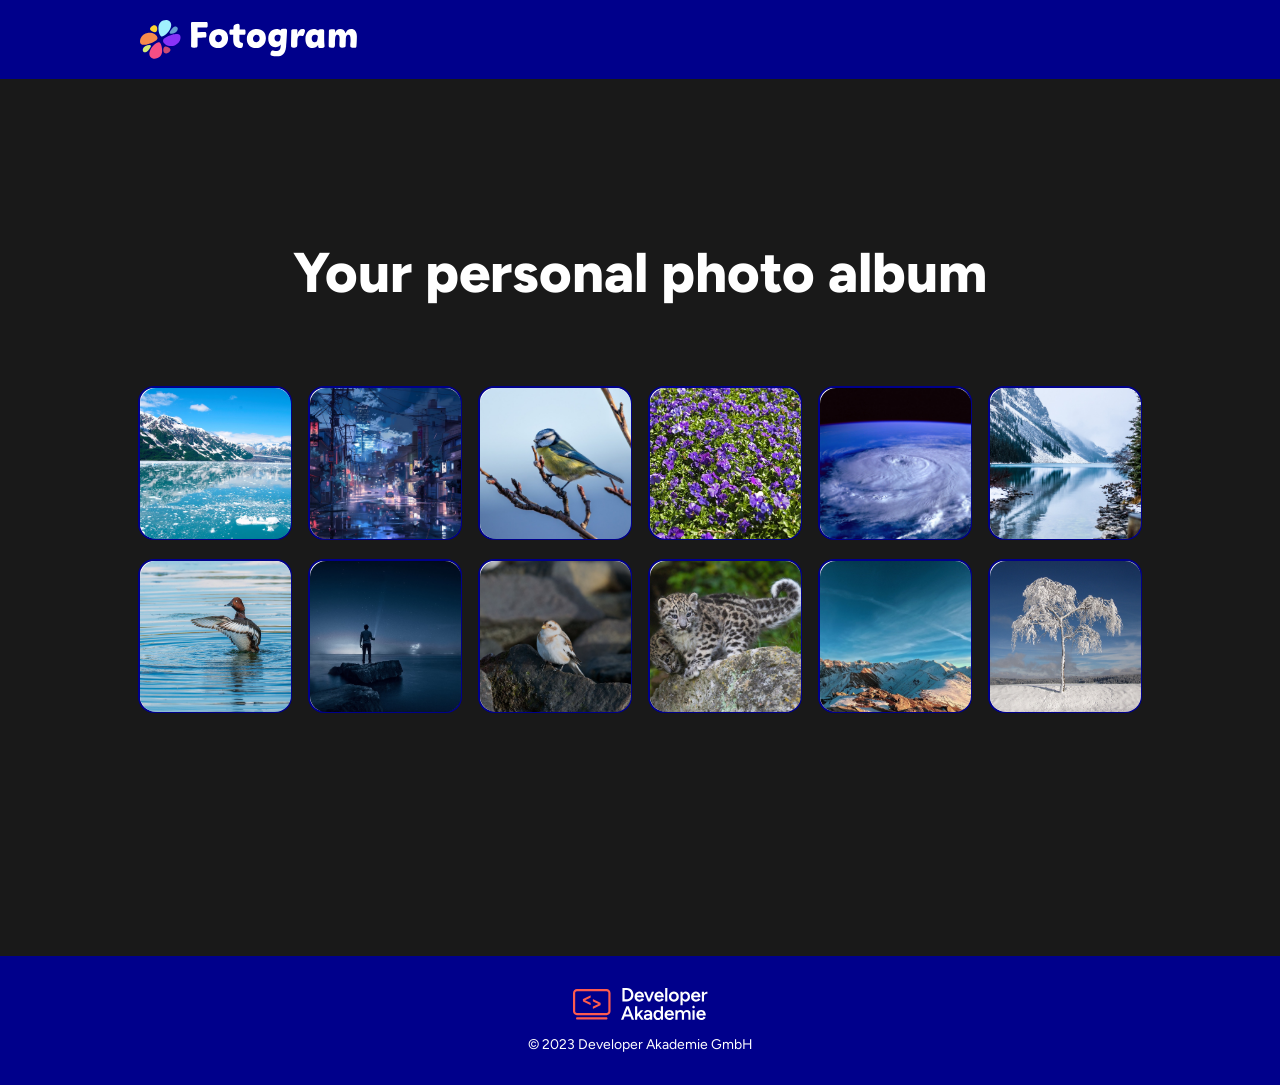
==== files/index.html @ d9a7c069 "fixing links for images in header, footer & favicon" ====
<!doctype html>
<html lang="de">
  <head>
    <meta charset="UTF-8" />
    <meta name="viewport" content="width=device-width, initial-scale=1.0" />
    <link
      rel="shortcut icon"
      href="../assets/icons/logo.svg"
      type="image/x-icon"
    />
    <link rel="stylesheet" href="fonts.css" />
    <link rel="stylesheet" href="style.css" />
    <script src="script.js"></script>
    <title>Fotogram</title>
  </head>
  <body onload="initialise()">
    <!-- Kopfzeile -->
    <header>
      <section>
        <img src="../assets/icons/logo.svg" alt="Das Logo von Fotogram" />
        <img src="../assets/icons/title.svg" alt="Der Titel von Fotogram" />
      </section>
    </header>
    <!-- Der Inhalt der Webseite -->
    <main>
      <article class="photoalbum">
        <h2>Your personal photo album</h2>
        <!-- Die Bilderreihe -->
        <section class="gallery">
          <ul id="list">
            
          </ul>
        </section>
        <!-- Das Dialogfenster -->
        <section>
          <dialog class="dialogfenster" id="dialog_window">
            <article>
              <section class="dialog_kopf" id="dialog_head">
                <div class="photoName" id="pictureName">

                </div>
                <button class="close" onclick="closeDialog()">
                          <img class="cross"
                           src="../assets/icons/close.svg"
                          alt="Kreuz zum Schließen des Fensters"/>
                          </button>
                </button>
              </section>
              <div class="photo" id="picture">
                
              </div>
              <section class="dialog_fuß" id="dialog_foot">
                
              </section>
            </article>
          </dialog>
        </section>
      </article>
    </main>
    <!-- Fußzeile -->
    <footer>
      <article>
        <section class="developer_akademie">
          <img src="../assets/icons/da_logo.svg" alt="Das Logo der DA" />
          <img src="../assets/icons/da_title.svg" alt="Der Name der DA" />
        </section>
        <section class="copyright">
          <p>© 2023 Developer Akademie GmbH</p>
        </section>
      </article>
    </footer>
  </body>
</html>
---- files/fonts.css ----
/* figtree-regular - latin */
@font-face {
  font-display: swap; /* Check https://developer.mozilla.org/en-US/docs/Web/CSS/@font-face/font-display for other options. */
  font-family: 'Figtree';
  font-style: normal;
  font-weight: 400;
  src: url('../assets/fonts/figtree-v9-latin-regular.woff2') format('woff2'); /* Chrome 36+, Opera 23+, Firefox 39+, Safari 12+, iOS 10+ */
}

/* figtree-800 - latin */
@font-face {
  font-display: swap; /* Check https://developer.mozilla.org/en-US/docs/Web/CSS/@font-face/font-display for other options. */
  font-family: 'Figtree';
  font-style: normal;
  font-weight: 800;
  src: url('../assets/fonts/figtree-v9-latin-800.woff2') format('woff2'); /* Chrome 36+, Opera 23+, Firefox 39+, Safari 12+, iOS 10+ */
}

/* figtree-700 - latin */
@font-face {
  font-display: swap; /* Check https://developer.mozilla.org/en-US/docs/Web/CSS/@font-face/font-display for other options. */
  font-family: 'Figtree';
  font-style: normal;
  font-weight: 700;
  src: url('../assets/fonts/figtree-v9-latin-700.woff2') format('woff2'); /* Chrome 36+, Opera 23+, Firefox 39+, Safari 12+, iOS 10+ */
}

/* figtree-500 - latin */
@font-face {
  font-display: swap; /* Check https://developer.mozilla.org/en-US/docs/Web/CSS/@font-face/font-display for other options. */
  font-family: 'Figtree';
  font-style: normal;
  font-weight: 500;
  src: url('../assets/fonts/figtree-v9-latin-500.woff2') format('woff2'); /* Chrome 36+, Opera 23+, Firefox 39+, Safari 12+, iOS 10+ */
}
---- files/style.css ----
/* Allgemeine Einstellungen */
* {
  margin: 0px;
  box-sizing: border-box;
}

body {
  display: flex;
  flex-direction: column;
  min-height: 100dvh;
}

ul {
  display: flex;
  justify-content: center;
  flex-wrap: wrap;
  gap: 16px;
  padding: 0px;
  width: 100%;
  list-style: none;
}

button:hover {
  cursor: pointer;
}

/* Kopfzeile */
header {
  background-color: darkblue;
}

header > section {
  display: flex;
  gap: 10px;
  padding-top: 20px;
  padding-bottom: 20px;
  padding-left: max(calc(50% - 720px), 140px);
}

/* Der Inhalt der Webseite */
main {
  display: flex;
  flex-direction: column;
  align-items: center;
  justify-content: center;
  padding: 160px 0px;
  flex: 1;
  background-color: rgb(25, 25, 25);
}

.photoalbum {
  display: flex;
  flex-direction: column;
  gap: 80px;
  padding: 0px max(calc(50% - 720px), 135px);
}

h2 {
  text-align: center;
  font-size: 56px;
  font-family: "Figtree";
  font-weight: 800;
  color: white;
}

.gallery button {
  width: 154px;
  height: 154px;
  padding: 0px;
  background-color: white;
  border: 2px solid darkblue;
  border-radius: 16px;
}

.gallery button:hover {
  border: 2px solid cyan;
}

button > img {
  width: 151px;
  height: 151px;
  object-fit: cover;
  border-radius: 16px;
}

/* Das Dialogfenster */
.dialogfenster {
  padding: 0px;
  width: 700px;
  border: none;
  border-radius: 40px;
  background-color: rgb(25, 25, 25);
}

.dialogfenster::backdrop {
  background-color: rgba(25, 25, 25, 0.75);
}

.dialogfenster > article {
  display: flex;
  flex-direction: column;
  gap: 48px;
  padding: 56px 64px;
}

.dialog_kopf {
  display: flex;
  justify-content: space-between;
}

.photo {
  display: flex;
  justify-content: center;
  align-items: center;
}

.photo > img {
  width: 560px;
}

h3 {
  font-size: 24px;
  font-family: "Figtree";
  font-weight: 700;
  color: white;
}

.close {
  width: 32px;
  height: 32px;
  background-color: black;
  border: none;
  border-radius: 50%;
}

.close:hover {
  background-color: rgb(100, 100, 100);
}

.close:active {
  background-color: rgb(50, 50, 50);
}

.cross {
  width: 16px;
  height: 16px;
}

.dialog_fuß {
  display: flex;
  justify-content: center;
  align-items: center;
  gap: 56px;
}

.dialog_fuß > p {
  font-family: "Figtree";
  font-weight: 500;
  color: white;
}

.arrow_left,
.arrow_right {
  width: 60px;
  height: 60px;
  background-color: black;
  border: none;
  border-radius: 50%;
}

.arrow_left:hover, .arrow_right:hover {
  background-color: rgb(95, 0, 0);
}

.arrow_l {
  width: 24px;
  height: 20px;
  transform: rotate(180deg);
}

.arrow_r {
  width: 24px;
  height: 20px;
}

/* Fußzeile */
footer {
  background-color: darkblue;
}

footer > article {
  display: flex;
  flex-direction: column;
  gap: 16px;
  padding-top: 32px;
  padding-bottom: 32px;
}

.developer_akademie {
  display: flex;
  align-items: center;
  justify-content: center;
  gap: 10px;
}

.copyright {
  display: flex;
  justify-content: center;
  color: white;
  font-size: 14px;
  font-family: "Figtree";
}

/* Responsiveness */
@media screen and (min-width: 375px) and (max-width: 767px) {
  header > section {
    padding-left: 0px;
    justify-content: center;
  }

  main {
    padding: 40px 0px;
  }

  h2 {
    font-size: 48px;
  }

  .photoalbum {
    gap: 56px;
    padding: 0px max(calc(50% - 720px), 16px);
  }

  .dialogfenster > article {
    padding: 32px 20px;
  }

  .photo > img {
    width: 300px;
  }
}

@media screen and (max-width: 374px) {
  ul {
    gap: 8px;
  }

  header > section {
    padding-left: 0px;
    justify-content: center;
  }
  
  main {
    padding: 40px 0px;
  }

  h2 {
    font-size: 40px;
  }

  .photoalbum {
    gap: 56px;
    padding: 0px max(calc(50% - 720px), 16px);
  }

  .dialogfenster > article {
    padding: 32px 16px;
  }

  .photo > img {
    width: 260px;
  }

  h3 {
    font-size: 20px;
  }

  .dialog_fuß {
    gap: 48px;
  }
}
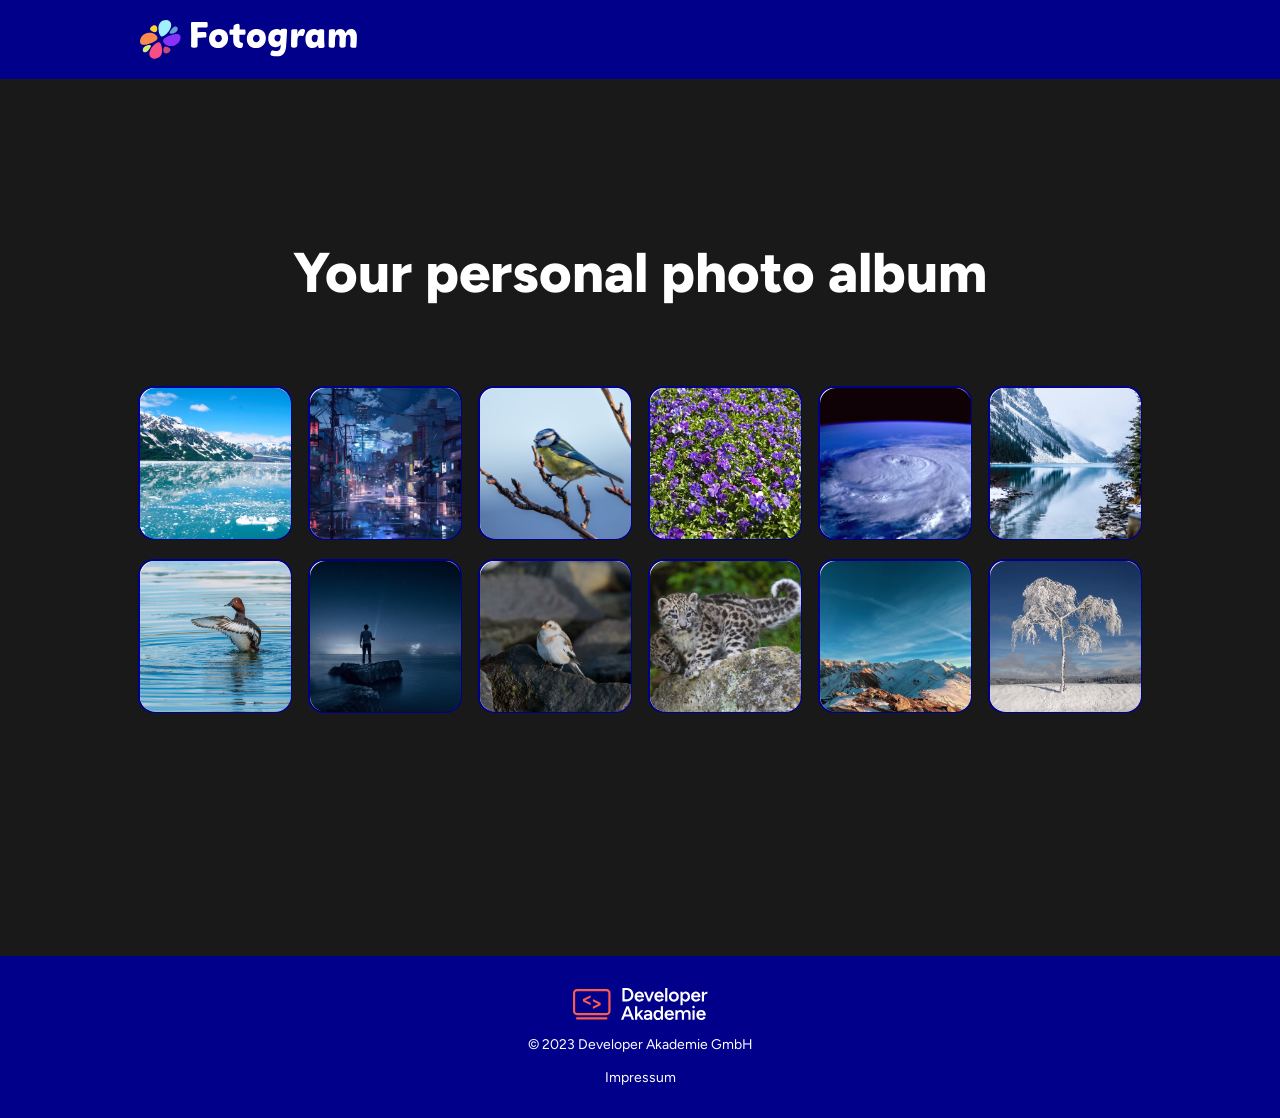
==== commit 533d857e: "added link towards imprint & landping page & styled imprint webpage" ====
--- a/files/index.html
+++ b/files/index.html
@@ -24,7 +24,7 @@
     <!-- Der Inhalt der Webseite -->
     <main>
       <article class="photoalbum">
-        <h2>Your personal photo album</h2>
+        <h1>Your personal photo album</h1>
         <!-- Die Bilderreihe -->
         <section class="gallery">
           <ul id="list">
@@ -67,6 +67,9 @@
         <section class="copyright">
           <p>© 2023 Developer Akademie GmbH</p>
         </section>
+        <section>
+          <a href="../files/imprint.html">Impressum</a>
+        </section>
       </article>
     </footer>
   </body>
--- a/files/style.css
+++ b/files/style.css
@@ -55,7 +55,7 @@
   padding: 0px max(calc(50% - 720px), 135px);
 }
 
-h2 {
+h1 {
   text-align: center;
   font-size: 56px;
   font-family: "Figtree";
@@ -86,7 +86,9 @@
 /* Das Dialogfenster */
 .dialogfenster {
   padding: 0px;
+  margin: auto;
   width: 700px;
+  height: 675px;
   border: none;
   border-radius: 40px;
   background-color: rgb(25, 25, 25);
@@ -116,9 +118,11 @@
 
 .photo > img {
   width: 560px;
-}
-
-h3 {
+  height: 375px;
+  object-fit: cover;
+}
+
+h2 {
   font-size: 24px;
   font-family: "Figtree";
   font-weight: 700;
@@ -211,6 +215,15 @@
   font-family: "Figtree";
 }
 
+footer a {
+  display: flex;
+  justify-content: center;
+  font-size: 14px;
+  font-family: "Figtree";
+  text-decoration: none;
+  color: white;
+}
+
 /* Responsiveness */
 @media screen and (min-width: 375px) and (max-width: 767px) {
   header > section {
@@ -222,7 +235,7 @@
     padding: 40px 0px;
   }
 
-  h2 {
+  h1 {
     font-size: 48px;
   }
 
@@ -231,12 +244,26 @@
     padding: 0px max(calc(50% - 720px), 16px);
   }
 
+  .dialogfenster {
+    width: 345px;
+    height: 666px;
+  }
+
   .dialogfenster > article {
-    padding: 32px 20px;
+    padding-bottom: 32px;
+    padding-left: 20px;
+    padding-right: 20px;
+    padding-top: calc(666-height+padding-bottom);
+  }
+
+  h2 {
+    font-size: 16px;
   }
 
   .photo > img {
     width: 300px;
+    height: 375px;
+    object-fit: cover;
   }
 }
 
@@ -254,7 +281,7 @@
     padding: 40px 0px;
   }
 
-  h2 {
+  h1 {
     font-size: 40px;
   }
 
@@ -263,16 +290,26 @@
     padding: 0px max(calc(50% - 720px), 16px);
   }
 
+  .dialogfenster {
+    width: 315px;
+    height: 666px;
+  }
+
   .dialogfenster > article {
-    padding: 32px 16px;
+    padding-bottom: 32px;
+    padding-left: 16px;
+    padding-right: 16px;
+    padding-top: calc(666-height+padding-bottom);
   }
 
   .photo > img {
-    width: 260px;
-  }
-
-  h3 {
-    font-size: 20px;
+    width: 250px;
+    height: 375px;
+    object-fit: cover;
+  }
+
+  h2 {
+    font-size: 16px;
   }
 
   .dialog_fuß {
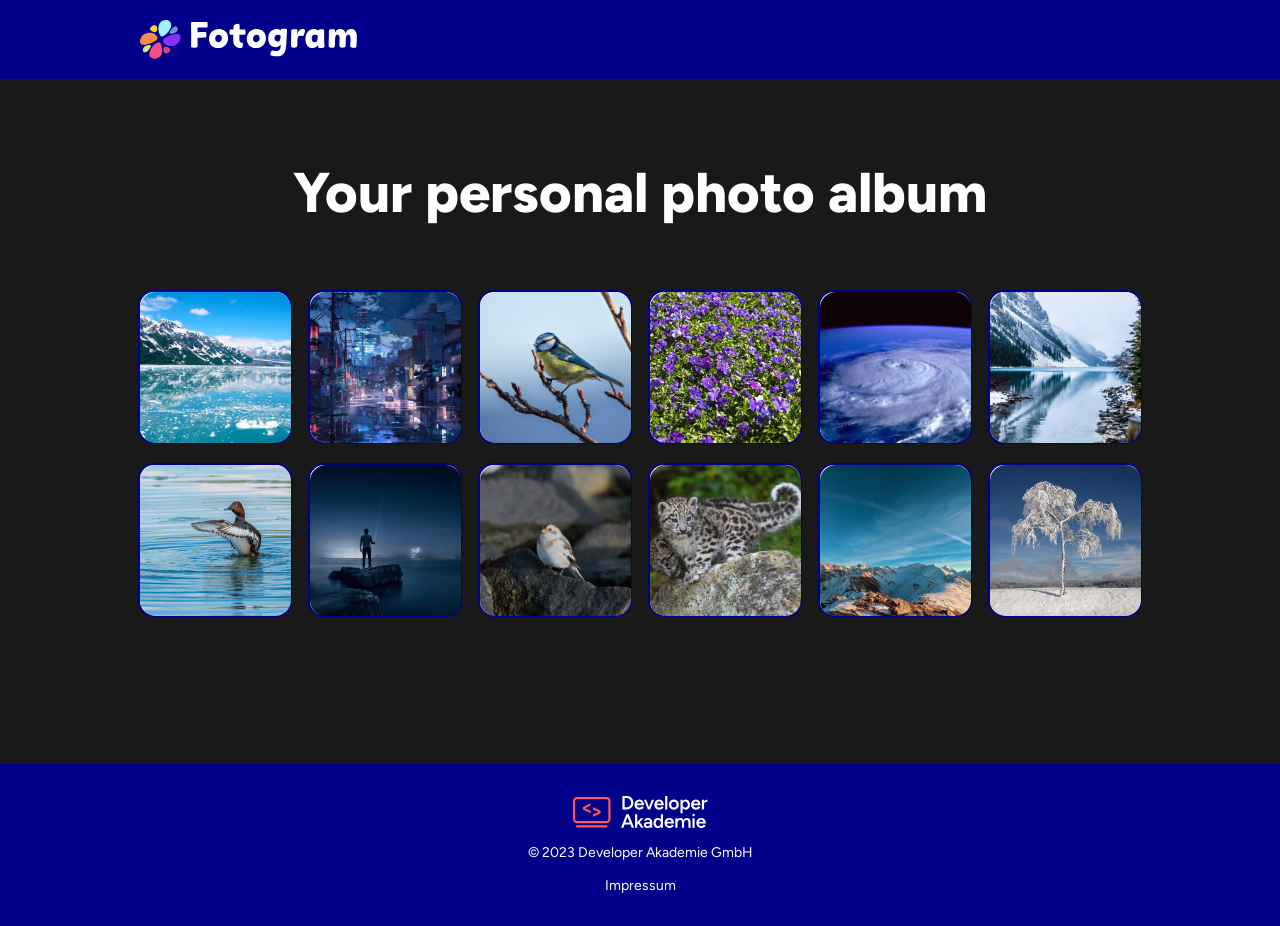
==== commit acd94863: "fixing few constructive critics" ====
--- a/files/index.html
+++ b/files/index.html
@@ -27,31 +27,24 @@
         <h1>Your personal photo album</h1>
         <!-- Die Bilderreihe -->
         <section class="gallery">
-          <ul id="list">
-            
-          </ul>
+          <ul id="list"></ul>
         </section>
         <!-- Das Dialogfenster -->
         <section>
           <dialog class="dialogfenster" id="dialog_window">
             <article>
               <section class="dialog_kopf" id="dialog_head">
-                <div class="photoName" id="pictureName">
-
-                </div>
+                <div class="photoName" id="pictureName"></div>
                 <button class="close" onclick="closeDialog()">
-                          <img class="cross"
-                           src="../assets/icons/close.svg"
-                          alt="Kreuz zum Schließen des Fensters"/>
-                          </button>
+                  <img
+                    class="cross"
+                    src="../assets/icons/close.svg"
+                    alt="Kreuz zum Schließen des Fensters"
+                  />
                 </button>
               </section>
-              <div class="photo" id="picture">
-                
-              </div>
-              <section class="dialog_fuß" id="dialog_foot">
-                
-              </section>
+              <div class="photo" id="picture"></div>
+              <section class="dialog_fuß" id="dialog_foot"></section>
             </article>
           </dialog>
         </section>
@@ -68,7 +61,7 @@
           <p>© 2023 Developer Akademie GmbH</p>
         </section>
         <section>
-          <a href="../files/imprint.html">Impressum</a>
+          <a href="../files/imprint.html" tabindex="0">Impressum</a>
         </section>
       </article>
     </footer>
--- a/files/style.css
+++ b/files/style.css
@@ -43,7 +43,7 @@
   flex-direction: column;
   align-items: center;
   justify-content: center;
-  padding: 160px 0px;
+  padding: 80px 0px;
   flex: 1;
   background-color: rgb(25, 25, 25);
 }
@@ -51,7 +51,7 @@
 .photoalbum {
   display: flex;
   flex-direction: column;
-  gap: 80px;
+  gap: 64px;
   padding: 0px max(calc(50% - 720px), 135px);
 }
 
@@ -95,7 +95,7 @@
 }
 
 .dialogfenster::backdrop {
-  background-color: rgba(25, 25, 25, 0.75);
+  background-color: rgba(25, 25, 25, 0.20);
 }
 
 .dialogfenster > article {
@@ -246,14 +246,15 @@
 
   .dialogfenster {
     width: 345px;
-    height: 666px;
+    height: 660px;
   }
 
   .dialogfenster > article {
+    gap: 24px;
     padding-bottom: 32px;
     padding-left: 20px;
     padding-right: 20px;
-    padding-top: calc(666-height+padding-bottom);
+    padding-top: calc(660-height+padding-bottom);
   }
 
   h2 {
@@ -292,14 +293,15 @@
 
   .dialogfenster {
     width: 315px;
-    height: 666px;
+    height: 660px;
   }
 
   .dialogfenster > article {
+    gap: 24px;
     padding-bottom: 32px;
     padding-left: 16px;
     padding-right: 16px;
-    padding-top: calc(666-height+padding-bottom);
+    padding-top: calc(660-height+padding-bottom);
   }
 
   .photo > img {
